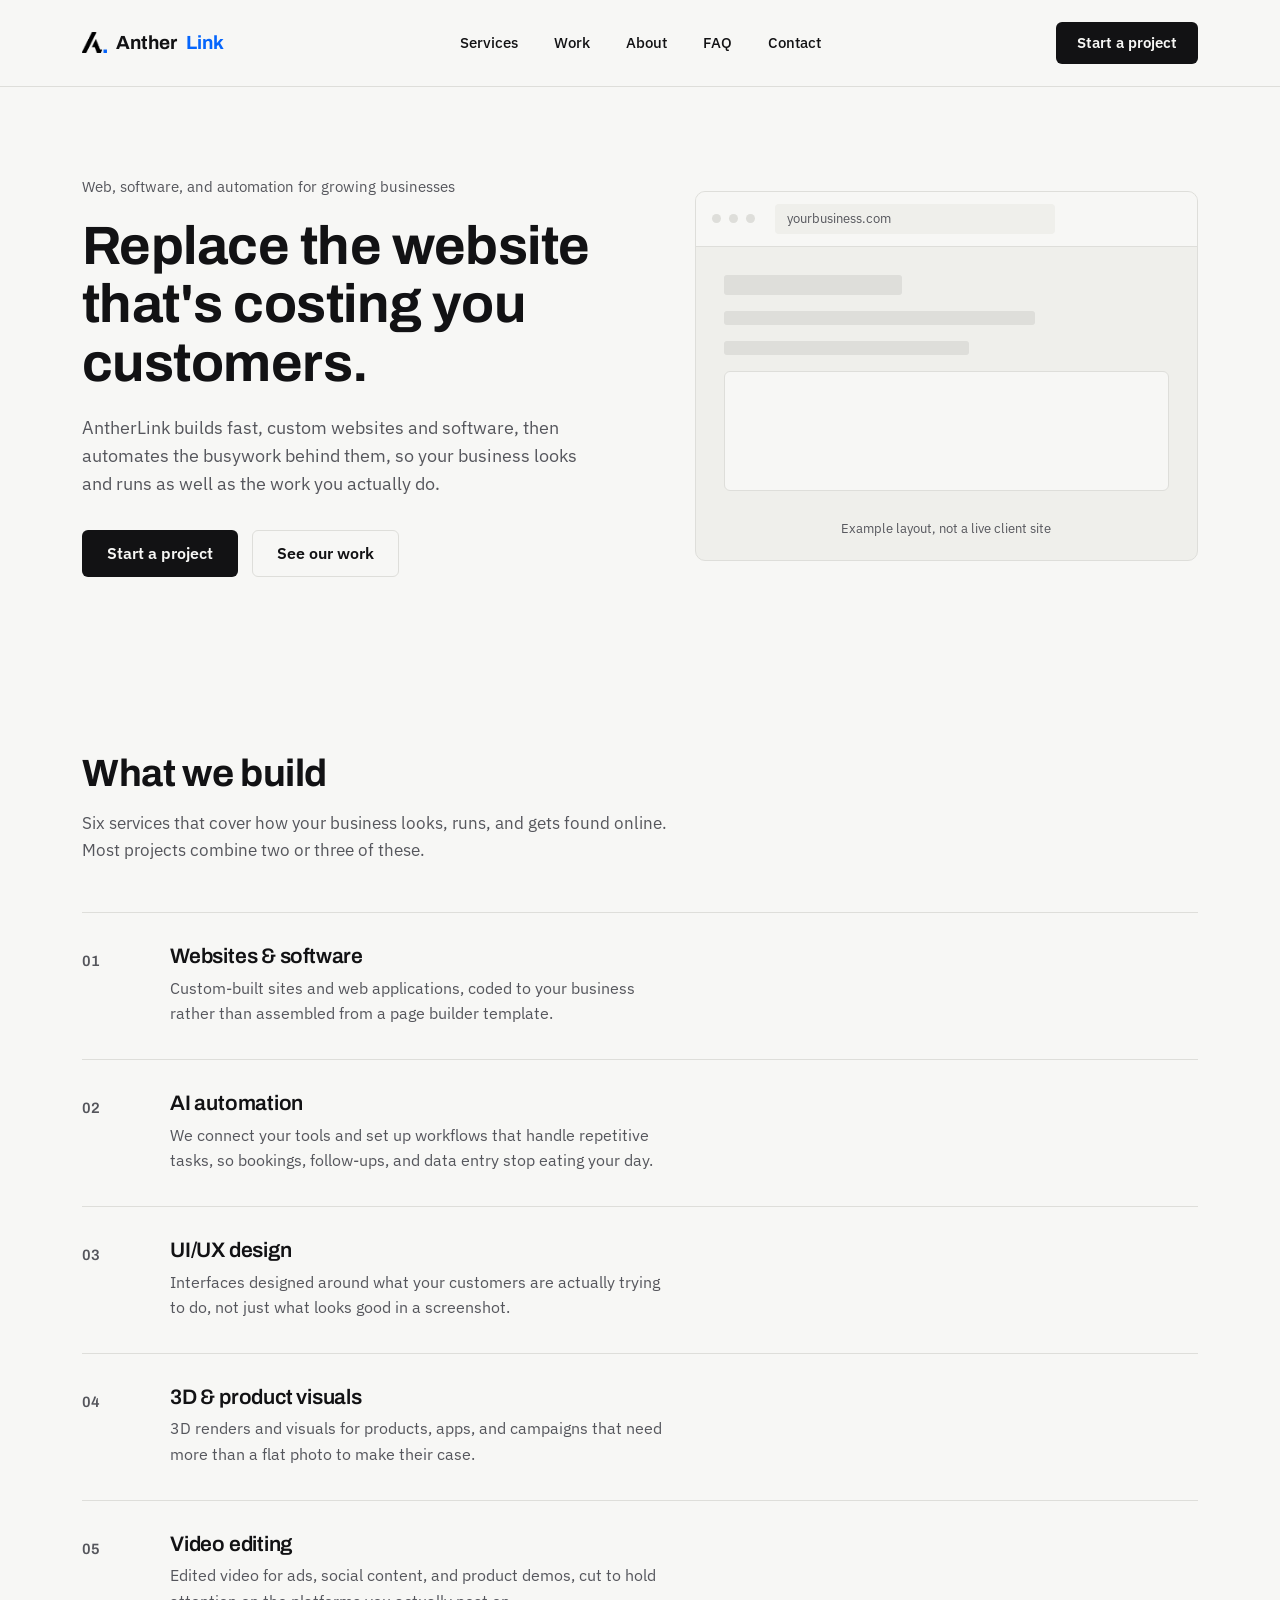
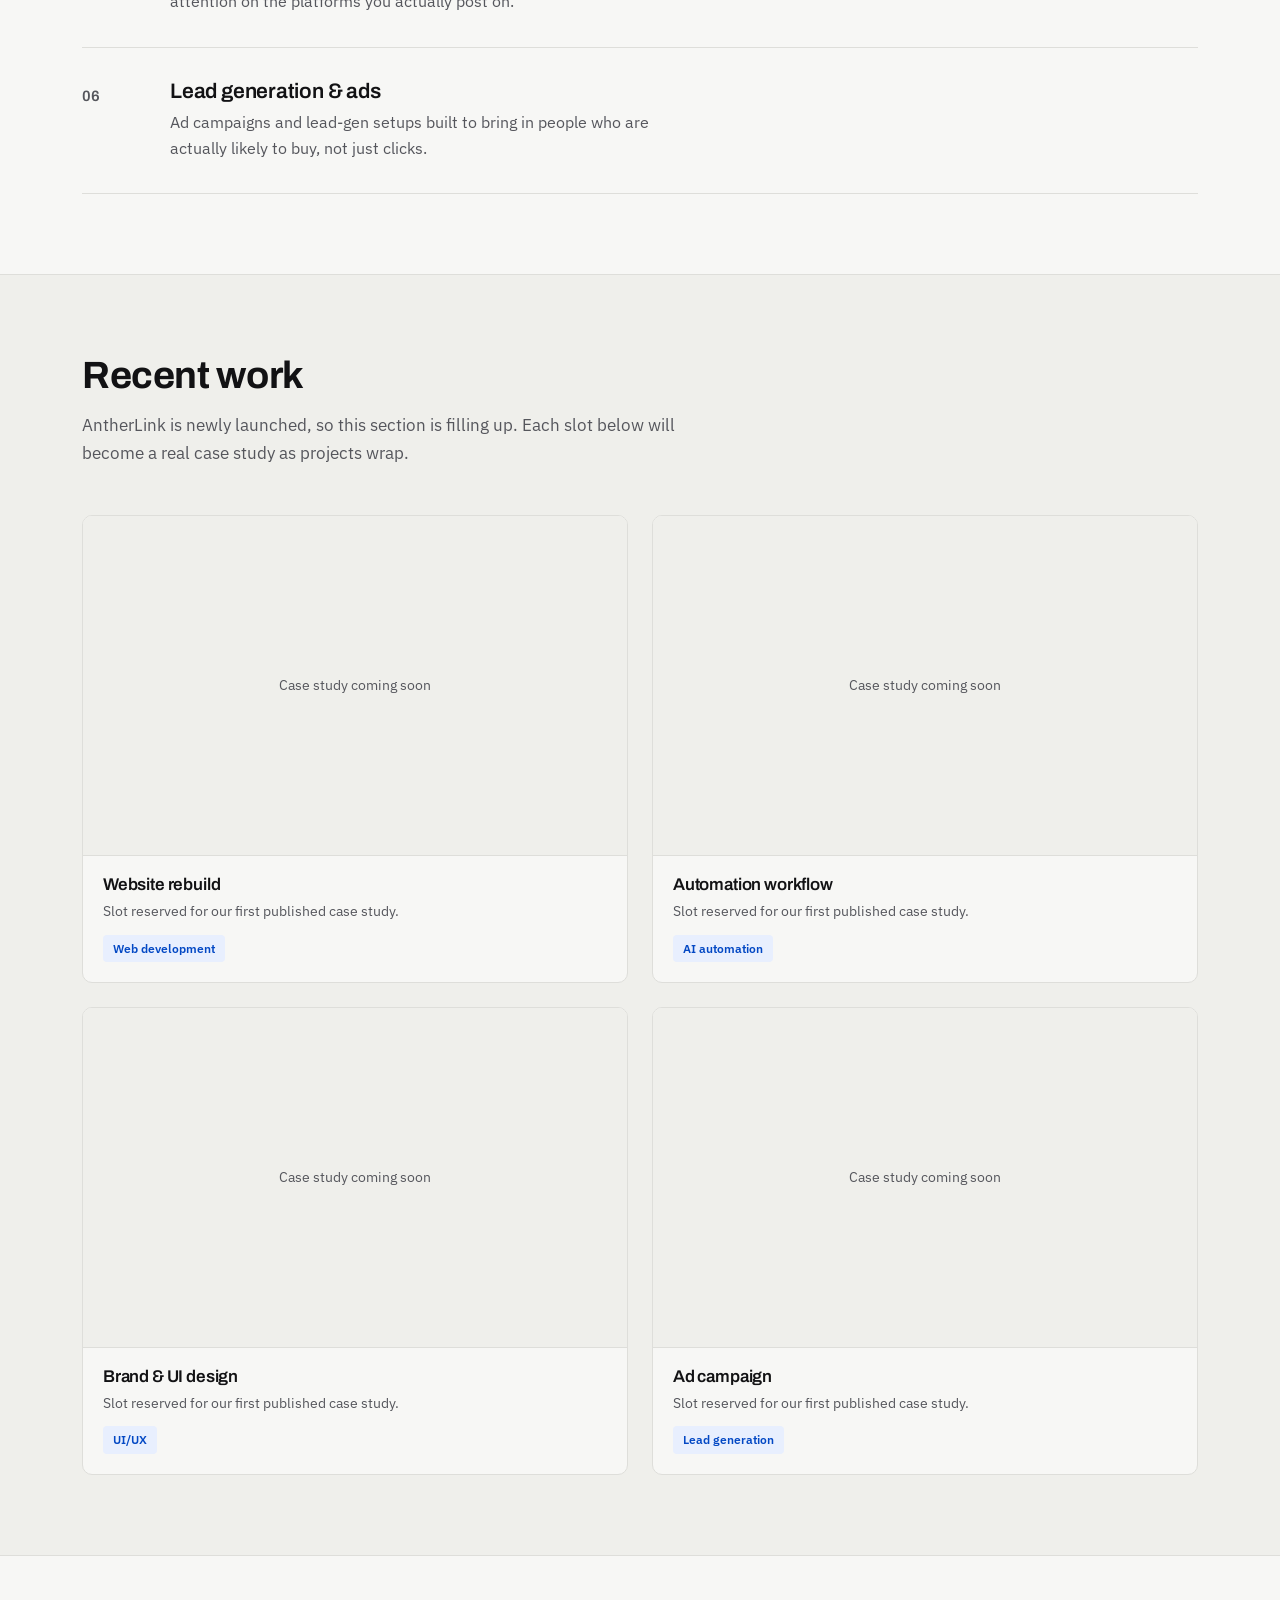
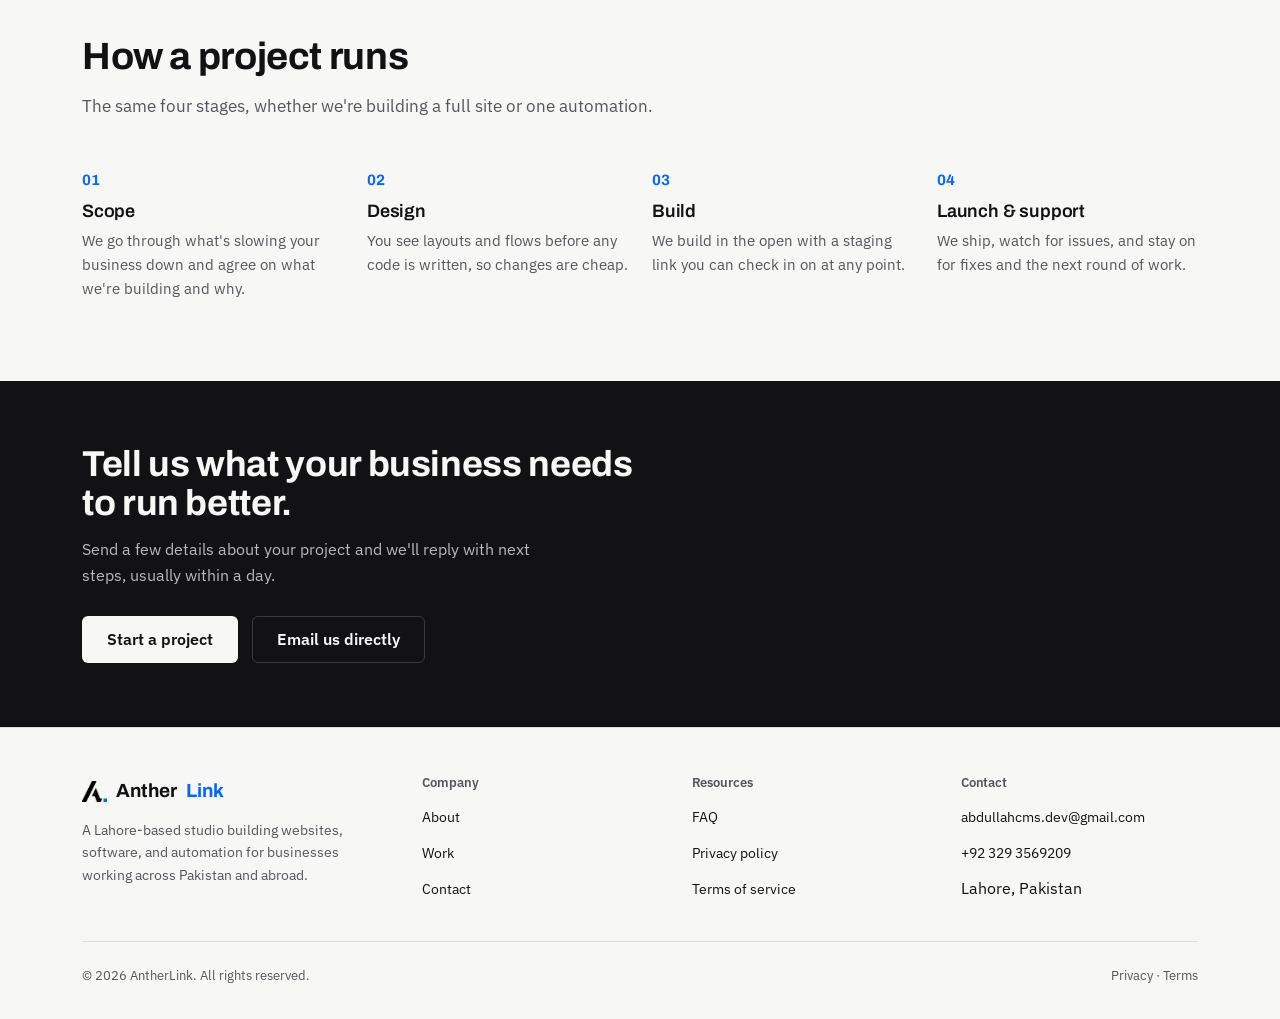
==== index.html @ 81b3ba1b "first commit" ====
<!DOCTYPE html>
<html lang="en">
<head>
<meta charset="UTF-8">
<meta name="viewport" content="width=device-width, initial-scale=1">
<title>AntherLink | Websites, software, and automation for growing businesses</title>
<meta name="description" content="AntherLink designs and builds custom websites, SaaS applications, and AI automation for business owners who are tired of clunky, templated sites. Based in Lahore, working worldwide.">
<link rel="canonical" href="https://antherlink.vercel.app/">

<!-- Open Graph / social preview -->
<meta property="og:type" content="website">
<meta property="og:site_name" content="AntherLink">
<meta property="og:title" content="AntherLink | Websites, software, and automation for growing businesses">
<meta property="og:description" content="Custom websites, SaaS applications, and AI automation for businesses that have outgrown their current site.">
<meta property="og:url" content="https://antherlink.vercel.app/">
<meta property="og:image" content="https://antherlink.vercel.app/images/og-image.png">
<meta property="og:image:width" content="1200">
<meta property="og:image:height" content="630">
<meta name="twitter:card" content="summary_large_image">
<meta name="twitter:title" content="AntherLink | Websites, software, and automation for growing businesses">
<meta name="twitter:description" content="Custom websites, SaaS applications, and AI automation for businesses that have outgrown their current site.">
<meta name="twitter:image" content="https://antherlink.vercel.app/images/og-image.png">

<link rel="icon" href="/favicon.ico" sizes="any">
<link rel="icon" type="image/png" href="/images/favicon-32.png" sizes="32x32">
<link rel="apple-touch-icon" href="/images/favicon-180.png">
<link rel="manifest" href="/site.webmanifest">

<link rel="preconnect" href="https://fonts.googleapis.com">
<link rel="preconnect" href="https://fonts.gstatic.com" crossorigin>
<link href="https://fonts.googleapis.com/css2?family=Archivo:wght@500;600;700&family=IBM+Plex+Sans:wght@400;500;600&display=swap" rel="stylesheet">
<link rel="stylesheet" href="/css/styles.css">

<!-- JSON-LD: Organization -->
<script type="application/ld+json">
{
  "@context": "https://schema.org",
  "@type": "Organization",
  "name": "AntherLink",
  "url": "https://antherlink.vercel.app/",
  "logo": "https://antherlink.vercel.app/images/mark.png",
  "email": "abdullahcms.dev@gmail.com",
  "telephone": "+923293569209",
  "address": {
    "@type": "PostalAddress",
    "addressLocality": "Lahore",
    "addressCountry": "PK"
  },
  "sameAs": []
}
</script>
</head>
<body>
<a href="#main" class="skip-link">Skip to content</a>

<header class="site-header">
  <div class="wrap header-row">
    <a href="/" class="logo" aria-label="AntherLink home">
      <img src="/images/mark.png" alt="">
      Anther<span class="link-part">Link</span>
    </a>
    <nav class="primary-nav" aria-label="Primary">
      <a href="/#services">Services</a>
      <a href="/#work">Work</a>
      <a href="/about.html">About</a>
      <a href="/faq.html">FAQ</a>
      <a href="/contact.html">Contact</a>
    </nav>
    <div class="nav-actions">
      <a href="/contact.html" class="btn btn-primary">Start a project</a>
      <button class="menu-toggle" aria-label="Open menu" aria-expanded="false">
        <svg viewBox="0 0 24 24" fill="none" stroke="currentColor" stroke-width="2" stroke-linecap="round"><line x1="3" y1="6" x2="21" y2="6"/><line x1="3" y1="12" x2="21" y2="12"/><line x1="3" y1="18" x2="21" y2="18"/></svg>
      </button>
    </div>
  </div>
</header>

<main id="main">

  <section class="hero">
    <div class="wrap hero-grid">
      <div class="hero-copy">
        <p class="eyebrow">Web, software, and automation for growing businesses</p>
        <h1>Replace the website that's costing you customers.</h1>
        <p class="hero-sub">AntherLink builds fast, custom websites and software, then automates the busywork behind them, so your business looks and runs as well as the work you actually do.</p>
        <div class="hero-actions">
          <a href="/contact.html" class="btn btn-primary btn-lg">Start a project</a>
          <a href="#work" class="btn btn-secondary btn-lg">See our work</a>
        </div>
      </div>
      <div class="proof">
        <div class="proof-bar">
          <span class="proof-dot"></span>
          <span class="proof-dot"></span>
          <span class="proof-dot"></span>
          <span class="proof-url">yourbusiness.com</span>
        </div>
        <div class="proof-body">
          <div class="ph-line" style="width:40%;height:20px;"></div>
          <div class="ph-line" style="width:70%;"></div>
          <div class="ph-line" style="width:55%;"></div>
          <div class="ph-block"></div>
        </div>
        <p class="proof-caption">Example layout, not a live client site</p>
      </div>
    </div>
  </section>

  <section id="services">
    <div class="wrap">
      <div class="section-head">
        <h2>What we build</h2>
        <p>Six services that cover how your business looks, runs, and gets found online. Most projects combine two or three of these.</p>
      </div>
      <div class="services-list">

        <div class="service-row">
          <div class="service-num">01</div>
          <div class="service-body">
            <h3>Websites &amp; software</h3>
            <p>Custom-built sites and web applications, coded to your business rather than assembled from a page builder template.</p>
          </div>
        </div>

        <div class="service-row">
          <div class="service-num">02</div>
          <div class="service-body">
            <h3>AI automation</h3>
            <p>We connect your tools and set up workflows that handle repetitive tasks, so bookings, follow-ups, and data entry stop eating your day.</p>
          </div>
        </div>

        <div class="service-row">
          <div class="service-num">03</div>
          <div class="service-body">
            <h3>UI/UX design</h3>
            <p>Interfaces designed around what your customers are actually trying to do, not just what looks good in a screenshot.</p>
          </div>
        </div>

        <div class="service-row">
          <div class="service-num">04</div>
          <div class="service-body">
            <h3>3D &amp; product visuals</h3>
            <p>3D renders and visuals for products, apps, and campaigns that need more than a flat photo to make their case.</p>
          </div>
        </div>

        <div class="service-row">
          <div class="service-num">05</div>
          <div class="service-body">
            <h3>Video editing</h3>
            <p>Edited video for ads, social content, and product demos, cut to hold attention on the platforms you actually post on.</p>
          </div>
        </div>

        <div class="service-row">
          <div class="service-num">06</div>
          <div class="service-body">
            <h3>Lead generation &amp; ads</h3>
            <p>Ad campaigns and lead-gen setups built to bring in people who are actually likely to buy, not just clicks.</p>
          </div>
        </div>

      </div>
    </div>
  </section>

  <section id="work" class="section-alt">
    <div class="wrap">
      <div class="section-head">
        <h2>Recent work</h2>
        <p>AntherLink is newly launched, so this section is filling up. Each slot below will become a real case study as projects wrap.</p>
      </div>
      <div class="portfolio-grid">

        <div class="portfolio-card">
          <div class="portfolio-thumb">Case study coming soon</div>
          <div class="portfolio-meta">
            <h3>Website rebuild</h3>
            <p>Slot reserved for our first published case study.</p>
            <span class="portfolio-tag">Web development</span>
          </div>
        </div>

        <div class="portfolio-card">
          <div class="portfolio-thumb">Case study coming soon</div>
          <div class="portfolio-meta">
            <h3>Automation workflow</h3>
            <p>Slot reserved for our first published case study.</p>
            <span class="portfolio-tag">AI automation</span>
          </div>
        </div>

        <div class="portfolio-card">
          <div class="portfolio-thumb">Case study coming soon</div>
          <div class="portfolio-meta">
            <h3>Brand &amp; UI design</h3>
            <p>Slot reserved for our first published case study.</p>
            <span class="portfolio-tag">UI/UX</span>
          </div>
        </div>

        <div class="portfolio-card">
          <div class="portfolio-thumb">Case study coming soon</div>
          <div class="portfolio-meta">
            <h3>Ad campaign</h3>
            <p>Slot reserved for our first published case study.</p>
            <span class="portfolio-tag">Lead generation</span>
          </div>
        </div>

      </div>
    </div>
  </section>

  <section id="process">
    <div class="wrap">
      <div class="section-head">
        <h2>How a project runs</h2>
        <p>The same four stages, whether we're building a full site or one automation.</p>
      </div>
      <div class="process-list">
        <div class="process-step">
          <div class="step-num">01</div>
          <h3>Scope</h3>
          <p>We go through what's slowing your business down and agree on what we're building and why.</p>
        </div>
        <div class="process-step">
          <div class="step-num">02</div>
          <h3>Design</h3>
          <p>You see layouts and flows before any code is written, so changes are cheap.</p>
        </div>
        <div class="process-step">
          <div class="step-num">03</div>
          <h3>Build</h3>
          <p>We build in the open with a staging link you can check in on at any point.</p>
        </div>
        <div class="process-step">
          <div class="step-num">04</div>
          <h3>Launch &amp; support</h3>
          <p>We ship, watch for issues, and stay on for fixes and the next round of work.</p>
        </div>
      </div>
    </div>
  </section>

  <section class="cta-band">
    <div class="wrap">
      <h2>Tell us what your business needs to run better.</h2>
      <p>Send a few details about your project and we'll reply with next steps, usually within a day.</p>
      <div class="hero-actions">
        <a href="/contact.html" class="btn btn-primary btn-lg">Start a project</a>
        <a href="mailto:abdullahcms.dev@gmail.com" class="btn btn-secondary btn-lg">Email us directly</a>
      </div>
    </div>
  </section>

</main>

<footer class="site-footer">
  <div class="wrap">
    <div class="footer-top">
      <div class="footer-brand">
        <a href="/" class="logo" aria-label="AntherLink home">
          <img src="/images/mark.png" alt="">
          Anther<span class="link-part">Link</span>
        </a>
        <p>A Lahore-based studio building websites, software, and automation for businesses working across Pakistan and abroad.</p>
      </div>
      <div class="footer-col">
        <h4>Company</h4>
        <ul>
          <li><a href="/about.html">About</a></li>
          <li><a href="/#work">Work</a></li>
          <li><a href="/contact.html">Contact</a></li>
        </ul>
      </div>
      <div class="footer-col">
        <h4>Resources</h4>
        <ul>
          <li><a href="/faq.html">FAQ</a></li>
          <li><a href="/privacy.html">Privacy policy</a></li>
          <li><a href="/terms.html">Terms of service</a></li>
        </ul>
      </div>
      <div class="footer-col">
        <h4>Contact</h4>
        <ul>
          <li><a href="mailto:abdullahcms.dev@gmail.com">abdullahcms.dev@gmail.com</a></li>
          <li><a href="tel:+923293569209">+92 329 3569209</a></li>
          <li>Lahore, Pakistan</li>
        </ul>
      </div>
    </div>
    <div class="footer-bottom">
      <span>&copy; 2026 AntherLink. All rights reserved.</span>
      <span><a href="/privacy.html">Privacy</a> · <a href="/terms.html">Terms</a></span>
    </div>
  </div>
</footer>

<script defer src="/_vercel/insights/script.js"></script>
<script src="/js/main.js"></script>
</body>
</html>
---- css/styles.css ----
/* AntherLink — shared styles */

:root{
  --bg:#F7F7F5;
  --ink:#121214;
  --ink-muted:#55565C;
  --accent:#0565FC;
  --accent-ink:#0348C4;
  --line:#DEDEDA;
  --surface:#EFEFEB;
  --radius-sm:6px;
  --radius-md:10px;
  --maxw:1180px;
}

*{box-sizing:border-box;}
html{scroll-behavior:smooth;}

@media (prefers-reduced-motion: reduce){
  html{scroll-behavior:auto;}
  *{animation-duration:0.001ms !important; animation-iteration-count:1 !important; transition-duration:0.001ms !important;}
}

body{
  margin:0;
  background:var(--bg);
  color:var(--ink);
  font-family:'IBM Plex Sans', -apple-system, BlinkMacSystemFont, "Segoe UI", Roboto, sans-serif;
  -webkit-font-smoothing:antialiased;
  font-size:16px;
  line-height:1.6;
}

h1,h2,h3,h4{
  font-family:'Archivo', -apple-system, BlinkMacSystemFont, "Segoe UI", Roboto, sans-serif;
  margin:0;
  line-height:1.08;
  letter-spacing:-0.01em;
  font-weight:700;
}

p{margin:0;}
a{color:inherit;}
img{max-width:100%;display:block;}

.skip-link{
  position:absolute;
  left:-999px;
  top:auto;
  background:var(--ink);
  color:var(--bg);
  padding:12px 18px;
  z-index:200;
  border-radius:var(--radius-sm);
}
.skip-link:focus{
  left:16px;
  top:16px;
}

:focus-visible{
  outline:2px solid var(--accent);
  outline-offset:2px;
}

.wrap{
  max-width:var(--maxw);
  margin:0 auto;
  padding:0 32px;
}

/* Header */
header.site-header{
  padding:22px 0;
  border-bottom:1px solid var(--line);
  position:relative;
  background:var(--bg);
}
.header-row{
  display:flex;
  align-items:center;
  justify-content:space-between;
  gap:24px;
}
.logo{
  display:flex;
  align-items:center;
  gap:9px;
  font-family:'Archivo';
  font-weight:700;
  font-size:19px;
  text-decoration:none;
  color:var(--ink);
}
.logo img{height:21px;width:auto;display:block;}
.logo .link-part{color:var(--accent);}

nav.primary-nav{display:flex;gap:32px;}
nav.primary-nav a{
  font-size:15px;
  text-decoration:none;
  color:var(--ink);
  font-weight:500;
  padding:4px 2px;
}
nav.primary-nav a[aria-current="page"]{
  color:var(--accent);
}

.nav-actions{display:flex;align-items:center;gap:16px;}

.menu-toggle{
  display:none;
  background:none;
  border:1px solid var(--line);
  border-radius:var(--radius-sm);
  width:42px;
  height:42px;
  align-items:center;
  justify-content:center;
  cursor:pointer;
}
.menu-toggle svg{width:20px;height:20px;}

/* Buttons */
.btn{
  display:inline-flex;
  align-items:center;
  justify-content:center;
  padding:11px 20px;
  font-size:15px;
  font-weight:600;
  border-radius:var(--radius-sm);
  text-decoration:none;
  border:1px solid transparent;
  cursor:pointer;
  font-family:'IBM Plex Sans', sans-serif;
  line-height:1.2;
}
.btn-primary{ background:var(--ink); color:var(--bg); }
.btn-primary:hover{ background:#000; }
.btn-secondary{ background:transparent; color:var(--ink); border-color:var(--line); }
.btn-secondary:hover{ border-color:var(--ink); }
.btn-lg{ padding:13px 24px; font-size:16px; }

/* Hero */
.hero{ padding:88px 0 96px; }
.hero-grid{ display:grid; grid-template-columns:1fr; gap:56px; }
.hero-copy{ max-width:640px; }
.eyebrow{ font-size:15px; color:var(--ink-muted); margin-bottom:18px; }
.hero h1{ font-size:clamp(34px, 5.4vw, 54px); }
.hero-sub{ margin-top:22px; font-size:18px; line-height:1.55; color:var(--ink-muted); max-width:520px; }
.hero-actions{ margin-top:32px; display:flex; gap:14px; flex-wrap:wrap; }

.proof{ border:1px solid var(--line); border-radius:var(--radius-md); background:var(--surface); overflow:hidden; }
.proof-bar{ display:flex; align-items:center; gap:8px; padding:12px 16px; border-bottom:1px solid var(--line); background:var(--bg); }
.proof-dot{ width:9px; height:9px; border-radius:50%; background:var(--line); }
.proof-url{ margin-left:12px; font-size:13px; color:var(--ink-muted); background:var(--surface); padding:5px 12px; border-radius:4px; flex:1; max-width:280px; }
.proof-body{ padding:28px; min-height:240px; display:flex; flex-direction:column; gap:16px; }
.proof-caption{ font-size:13px; color:var(--ink-muted); text-align:center; padding-bottom:20px; }
.ph-line{ height:14px; background:var(--line); border-radius:3px; }
.ph-block{ height:120px; background:var(--bg); border:1px solid var(--line); border-radius:6px; }

@media (min-width: 880px){
  .hero-grid{ grid-template-columns:1.05fr 0.95fr; align-items:center; }
}

/* Section generic */
section{ padding:80px 0; }
.section-head{ max-width:620px; margin-bottom:48px; }
.section-head h2{ font-size:clamp(28px, 3.6vw, 38px); }
.section-head p{ margin-top:16px; font-size:17px; color:var(--ink-muted); line-height:1.6; }
.section-alt{ background:var(--surface); border-top:1px solid var(--line); border-bottom:1px solid var(--line); }

/* Services list (structured rows, not cards) */
.services-list{ border-top:1px solid var(--line); }
.service-row{
  display:grid;
  grid-template-columns:56px 1fr;
  gap:24px;
  padding:32px 0;
  border-bottom:1px solid var(--line);
}
.service-num{
  font-family:'Archivo';
  font-weight:600;
  color:var(--ink-muted);
  font-size:15px;
  padding-top:4px;
}
.service-body h3{ font-size:21px; font-weight:600; }
.service-body p{ margin-top:8px; color:var(--ink-muted); font-size:16px; max-width:640px; line-height:1.6; }

@media (min-width: 720px){
  .service-row{ grid-template-columns:64px 1fr 1fr; align-items:start; }
}

/* Portfolio placeholder grid */
.portfolio-grid{
  display:grid;
  grid-template-columns:1fr;
  gap:24px;
}
@media (min-width:720px){
  .portfolio-grid{ grid-template-columns:1fr 1fr; }
}
.portfolio-card{
  border:1px solid var(--line);
  border-radius:var(--radius-md);
  overflow:hidden;
  background:var(--bg);
}
.portfolio-thumb{
  aspect-ratio:16/10;
  background:var(--surface);
  display:flex;
  align-items:center;
  justify-content:center;
  border-bottom:1px solid var(--line);
  color:var(--ink-muted);
  font-size:14px;
  text-align:center;
  padding:20px;
}
.portfolio-meta{ padding:20px; }
.portfolio-meta h3{ font-size:17px; font-weight:600; }
.portfolio-meta p{ margin-top:6px; color:var(--ink-muted); font-size:14px; }
.portfolio-tag{
  display:inline-block;
  margin-top:12px;
  font-size:12px;
  font-weight:600;
  color:var(--accent-ink);
  background:#E8EFFE;
  padding:4px 10px;
  border-radius:4px;
}

/* Process / why (numbered, real sequence) */
.process-list{ display:grid; grid-template-columns:1fr; gap:0; }
@media (min-width:720px){ .process-list{ grid-template-columns:repeat(4,1fr); gap:24px; } }
.process-step{ padding:24px 0; border-top:1px solid var(--line); }
@media (min-width:720px){ .process-step{ border-top:none; padding:0; } }
.process-step .step-num{ font-family:'Archivo'; font-weight:700; color:var(--accent); font-size:15px; }
.process-step h3{ margin-top:10px; font-size:18px; font-weight:600; }
.process-step p{ margin-top:8px; color:var(--ink-muted); font-size:15px; line-height:1.6; }

/* CTA band */
.cta-band{
  background:var(--ink);
  color:var(--bg);
  padding:64px 0;
}
.cta-band h2{ color:var(--bg); font-size:clamp(26px,3.4vw,36px); max-width:560px; }
.cta-band p{ color:#B9B9BE; margin-top:14px; font-size:16px; max-width:480px; }
.cta-band .hero-actions{ margin-top:28px; }
.cta-band .btn-primary{ background:var(--bg); color:var(--ink); }
.cta-band .btn-primary:hover{ background:#fff; }
.cta-band .btn-secondary{ border-color:#3A3A3E; color:var(--bg); }
.cta-band .btn-secondary:hover{ border-color:var(--bg); }

/* Footer */
footer.site-footer{
  border-top:1px solid var(--line);
  padding:48px 0 32px;
}
.footer-top{
  display:grid;
  grid-template-columns:1fr;
  gap:32px;
}
@media (min-width:720px){
  .footer-top{ grid-template-columns:1.3fr 1fr 1fr 1fr; }
}
.footer-brand .logo{ margin-bottom:12px; }
.footer-brand p{ color:var(--ink-muted); font-size:14px; max-width:280px; line-height:1.6; }
.footer-col h4{ font-size:13px; text-transform:none; color:var(--ink-muted); font-weight:600; margin-bottom:14px; font-family:'IBM Plex Sans'; }
.footer-col ul{ list-style:none; margin:0; padding:0; display:flex; flex-direction:column; gap:10px; }
.footer-col a{ text-decoration:none; font-size:14px; color:var(--ink); }
.footer-col a:hover{ color:var(--accent); }
.footer-bottom{
  margin-top:40px;
  padding-top:24px;
  border-top:1px solid var(--line);
  display:flex;
  flex-wrap:wrap;
  gap:12px;
  justify-content:space-between;
  align-items:center;
  color:var(--ink-muted);
  font-size:13px;
}
.footer-bottom a{ text-decoration:none; color:var(--ink-muted); }
.footer-bottom a:hover{ color:var(--ink); }

/* Page header (for interior pages) */
.page-header{ padding:64px 0 40px; border-bottom:1px solid var(--line); }
.page-header .eyebrow{ margin-bottom:14px; }
.page-header h1{ font-size:clamp(32px, 4.6vw, 46px); }
.page-header p{ margin-top:18px; font-size:17px; color:var(--ink-muted); max-width:600px; }

/* Content pages (legal, FAQ) */
.prose{ max-width:720px; }
.prose h2{ font-size:22px; margin-top:40px; margin-bottom:14px; }
.prose h2:first-child{ margin-top:0; }
.prose p{ color:var(--ink-muted); font-size:16px; line-height:1.7; margin-bottom:14px; }
.prose ul{ color:var(--ink-muted); font-size:16px; line-height:1.7; padding-left:20px; margin-bottom:14px; }
.prose li{ margin-bottom:6px; }
.prose strong{ color:var(--ink); }
.updated-note{ color:var(--ink-muted); font-size:14px; margin-bottom:32px; }
.draft-note{
  background:var(--surface);
  border:1px solid var(--line);
  border-radius:var(--radius-sm);
  padding:16px 18px;
  font-size:14px;
  color:var(--ink-muted);
  margin-bottom:32px;
}
.draft-note strong{ color:var(--ink); }
.draft-inline{
  color:var(--ink-muted);
  font-style:italic;
}

/* FAQ accordion */
.faq-list{ border-top:1px solid var(--line); max-width:760px; }
.faq-item{ border-bottom:1px solid var(--line); }
.faq-q{
  width:100%;
  text-align:left;
  background:none;
  border:none;
  padding:22px 0;
  display:flex;
  align-items:center;
  justify-content:space-between;
  gap:16px;
  font-family:'Archivo';
  font-size:17px;
  font-weight:600;
  color:var(--ink);
  cursor:pointer;
}
.faq-q .icon{
  flex-shrink:0;
  width:20px;height:20px;
  position:relative;
}
.faq-q .icon::before, .faq-q .icon::after{
  content:'';
  position:absolute;
  background:var(--ink);
  transition:transform 0.18s ease;
}
.faq-q .icon::before{ width:14px;height:2px;top:9px;left:3px; }
.faq-q .icon::after{ width:2px;height:14px;top:3px;left:9px; }
.faq-item[data-open="true"] .icon::after{ transform:scaleY(0); }
.faq-a{
  max-height:0;
  overflow:hidden;
  transition:max-height 0.22s ease;
}
.faq-item[data-open="true"] .faq-a{ max-height:400px; }
.faq-a-inner{ padding:0 0 22px; color:var(--ink-muted); font-size:15px; line-height:1.7; max-width:640px; }

/* Forms */
.form-grid{ display:grid; grid-template-columns:1fr; gap:20px; max-width:560px; }
@media (min-width:600px){ .form-row-2{ grid-template-columns:1fr 1fr; display:grid; gap:20px; } }
.field label{ display:block; font-size:14px; font-weight:600; margin-bottom:8px; }
.field .req{ color:var(--accent-ink); }
.field input, .field select, .field textarea{
  width:100%;
  padding:12px 14px;
  border:1px solid var(--line);
  border-radius:var(--radius-sm);
  background:var(--bg);
  font-family:'IBM Plex Sans', sans-serif;
  font-size:15px;
  color:var(--ink);
}
.field textarea{ resize:vertical; min-height:120px; }
.field input:focus, .field select:focus, .field textarea:focus{
  outline:2px solid var(--accent);
  outline-offset:1px;
  border-color:var(--accent);
}
.field-error{
  display:none;
  color:#C4302B;
  font-size:13px;
  margin-top:6px;
}
.field.has-error input, .field.has-error select, .field.has-error textarea{
  border-color:#C4302B;
}
.field.has-error .field-error{ display:block; }
.form-status{
  margin-top:8px;
  font-size:14px;
  padding:14px 16px;
  border-radius:var(--radius-sm);
  display:none;
}
.form-status.visible{ display:block; }
.form-status.success{ background:#E9F6EC; color:#1E6B33; }
.form-status.error{ background:#FBEAE9; color:#A32620; }

/* Contact info block */
.contact-grid{ display:grid; grid-template-columns:1fr; gap:56px; }
@media (min-width:900px){ .contact-grid{ grid-template-columns:1fr 1fr; } }
.contact-info h3{ font-size:16px; font-weight:600; margin-bottom:6px; }
.contact-info .info-block{ margin-bottom:28px; }
.contact-info a{ color:var(--accent-ink); text-decoration:none; font-size:15px; }
.contact-info p{ color:var(--ink-muted); font-size:15px; }

/* 404 */
.error-page{ padding:120px 0; text-align:left; }
.error-page .code{ font-family:'Archivo'; font-size:15px; color:var(--accent-ink); font-weight:600; margin-bottom:16px; }
.error-page h1{ font-size:clamp(30px,4vw,42px); margin-bottom:16px; }
.error-page p{ color:var(--ink-muted); font-size:17px; max-width:520px; margin-bottom:28px; }

/* Cookie banner (only used if analytics that sets cookies is enabled) */
.cookie-banner{
  position:fixed;
  left:16px;right:16px;bottom:16px;
  max-width:520px;
  margin:0 auto;
  background:var(--ink);
  color:var(--bg);
  border-radius:var(--radius-md);
  padding:20px;
  box-shadow:0 8px 30px rgba(0,0,0,0.18);
  z-index:150;
  display:none;
}
.cookie-banner.visible{ display:block; }
.cookie-banner p{ font-size:14px; color:#D6D6DA; line-height:1.6; }
.cookie-banner .cookie-actions{ margin-top:14px; display:flex; gap:10px; flex-wrap:wrap; }
.cookie-banner .btn-primary{ background:var(--accent); }
.cookie-banner .btn-primary:hover{ background:var(--accent-ink); }
.cookie-banner .btn-secondary{ border-color:#3A3A3E; color:var(--bg); }

/* Mobile nav */
@media (max-width: 860px){
  nav.primary-nav{
    display:none;
    position:absolute;
    top:100%;
    left:0;right:0;
    background:var(--bg);
    border-bottom:1px solid var(--line);
    flex-direction:column;
    gap:0;
    padding:8px 32px 20px;
  }
  nav.primary-nav a{ padding:12px 0; border-bottom:1px solid var(--line); }
  nav.primary-nav a:last-child{ border-bottom:none; }
  nav.primary-nav.open{ display:flex; }
  .menu-toggle{ display:flex; }
  .nav-actions .btn-primary{ padding:9px 14px; font-size:13px; white-space:nowrap; }
  .nav-actions{ gap:10px; }
}

@media (max-width: 640px){
  .wrap{ padding:0 20px; }
  .hero{ padding:56px 0 64px; }
  section{ padding:56px 0; }
  .cta-band{ padding:48px 0; }
}
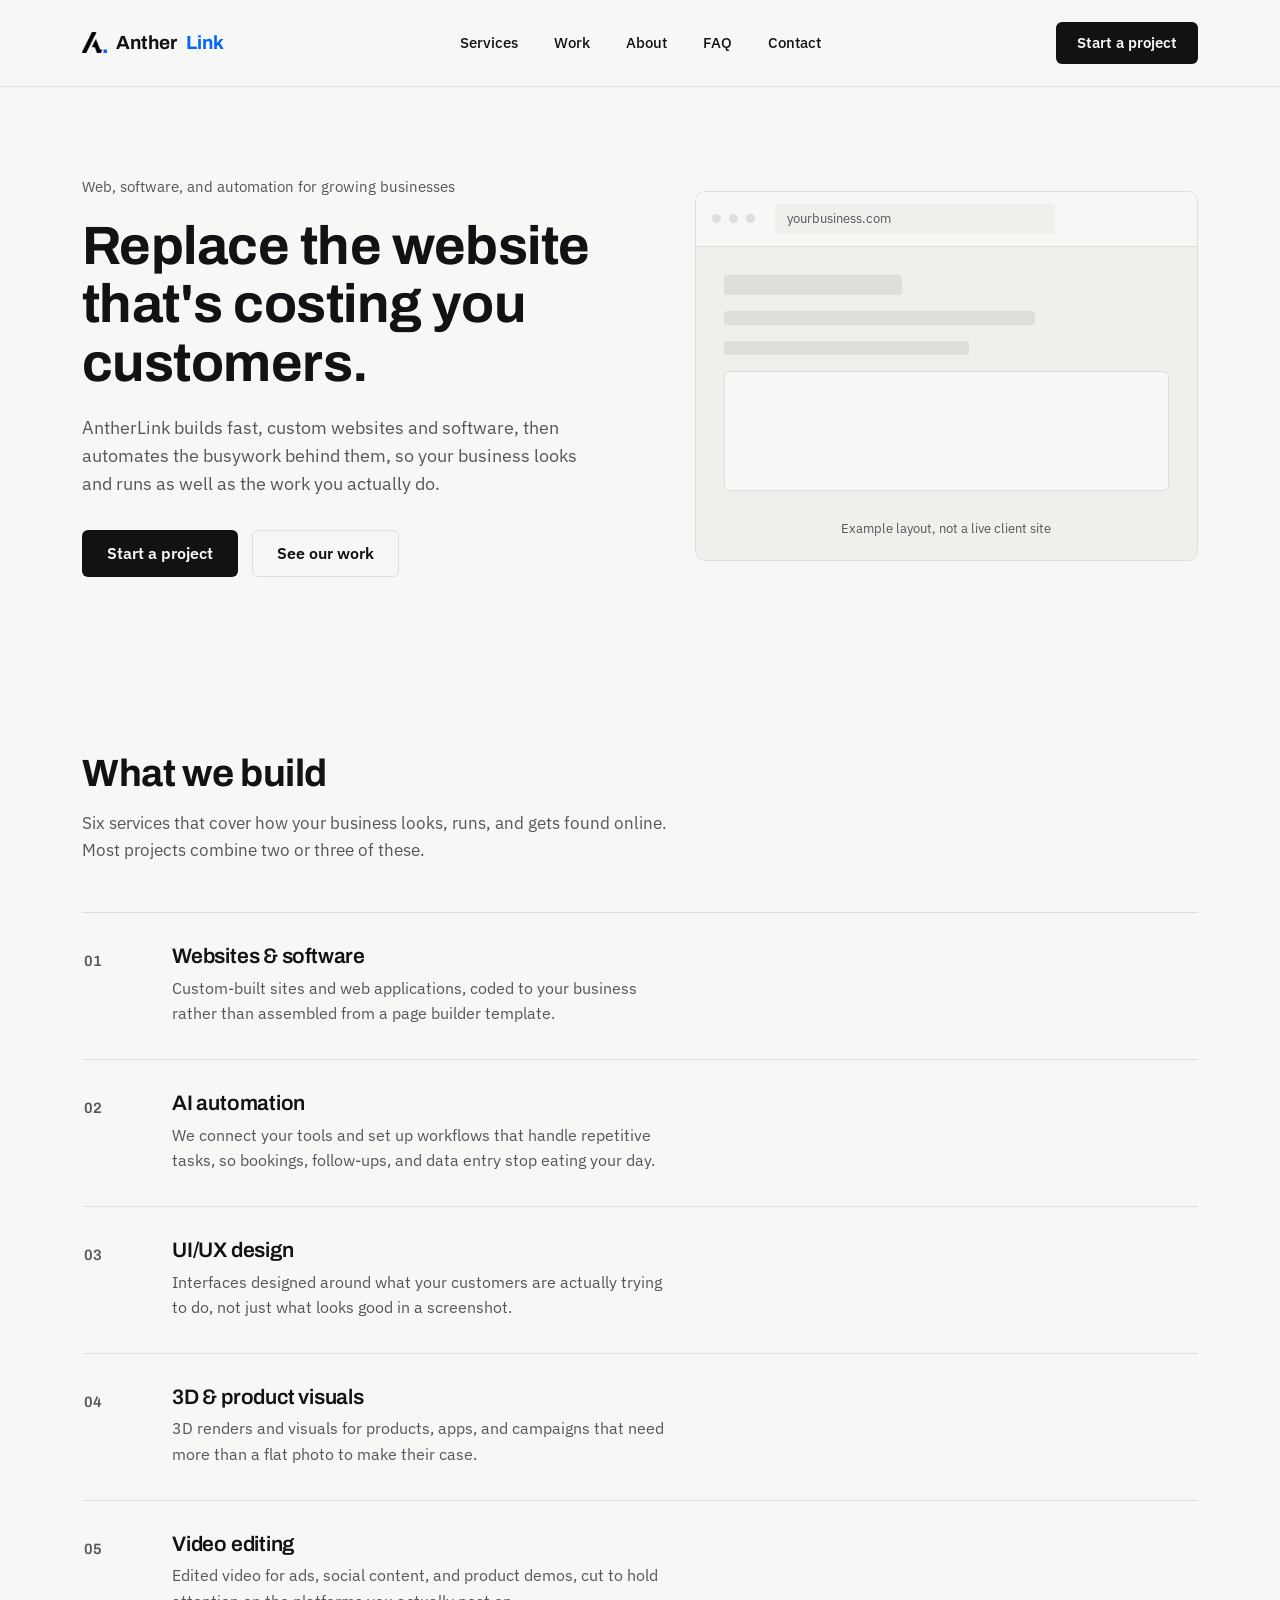
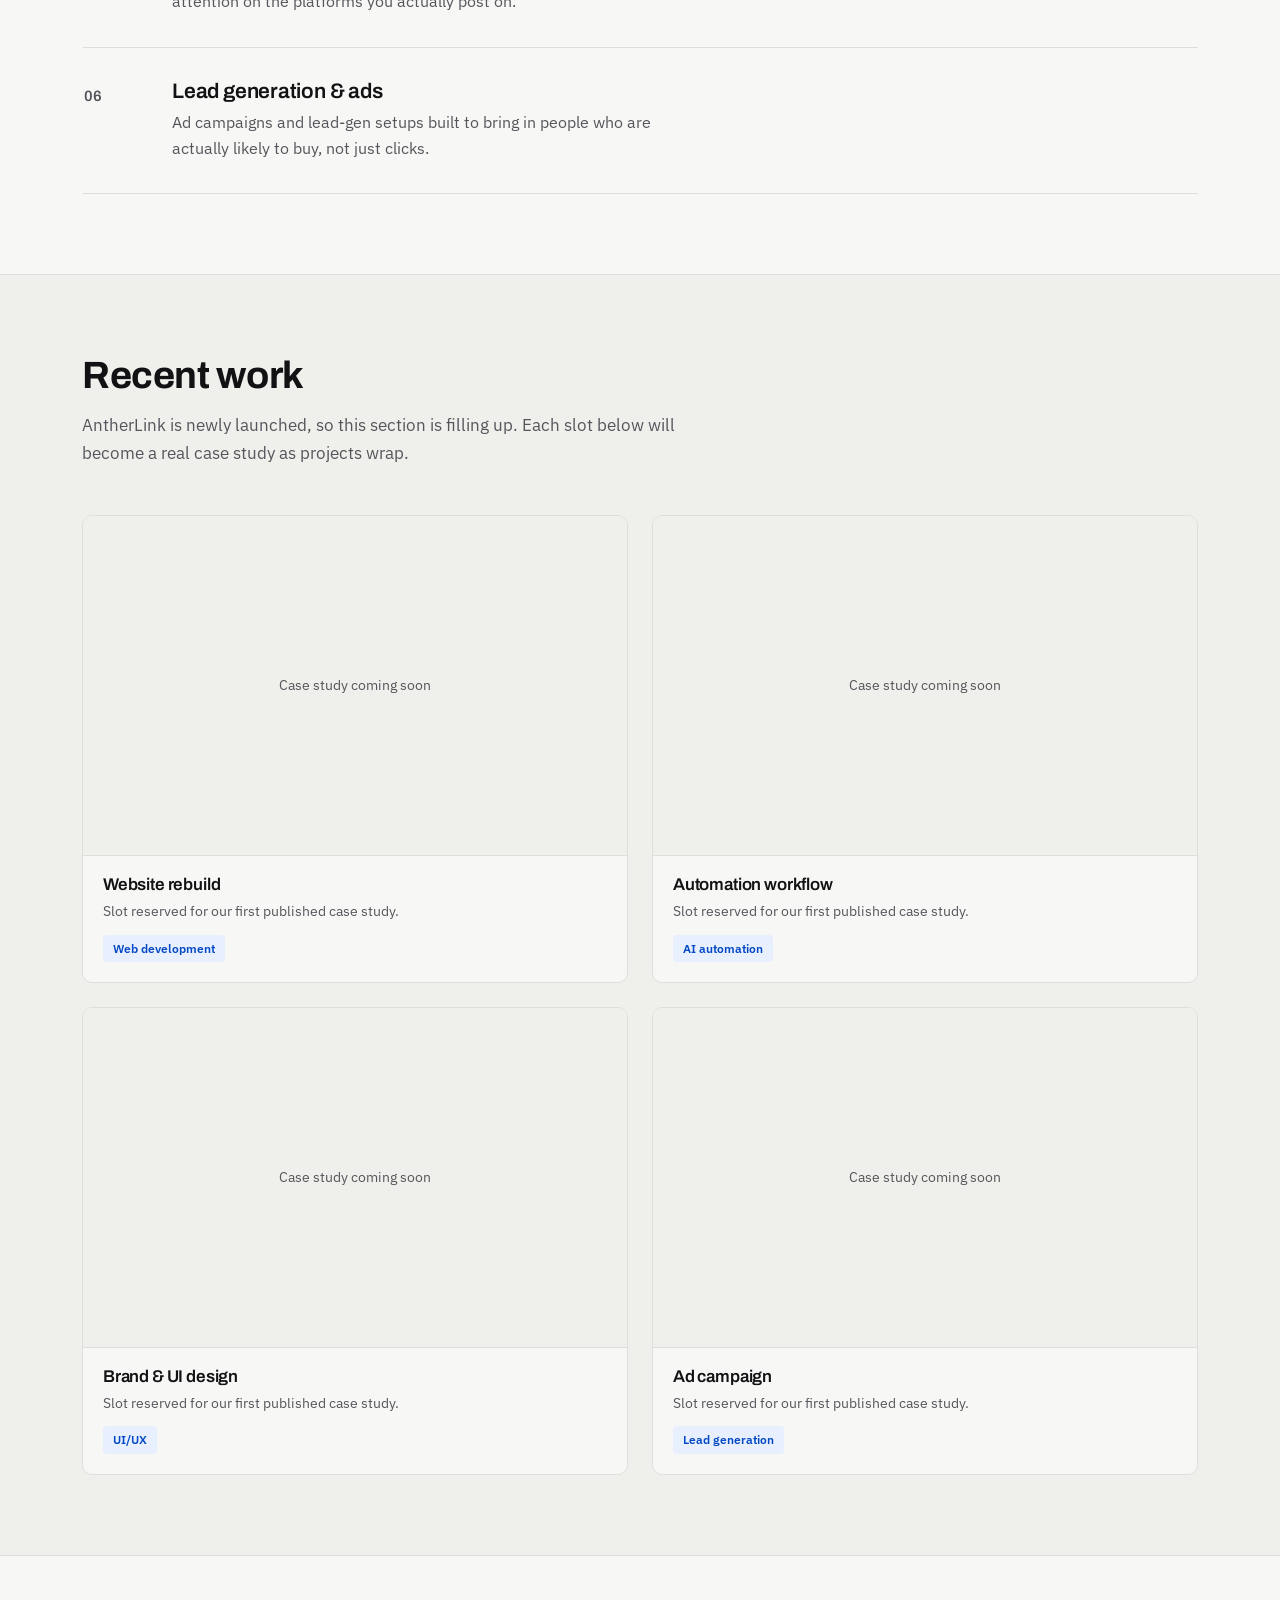
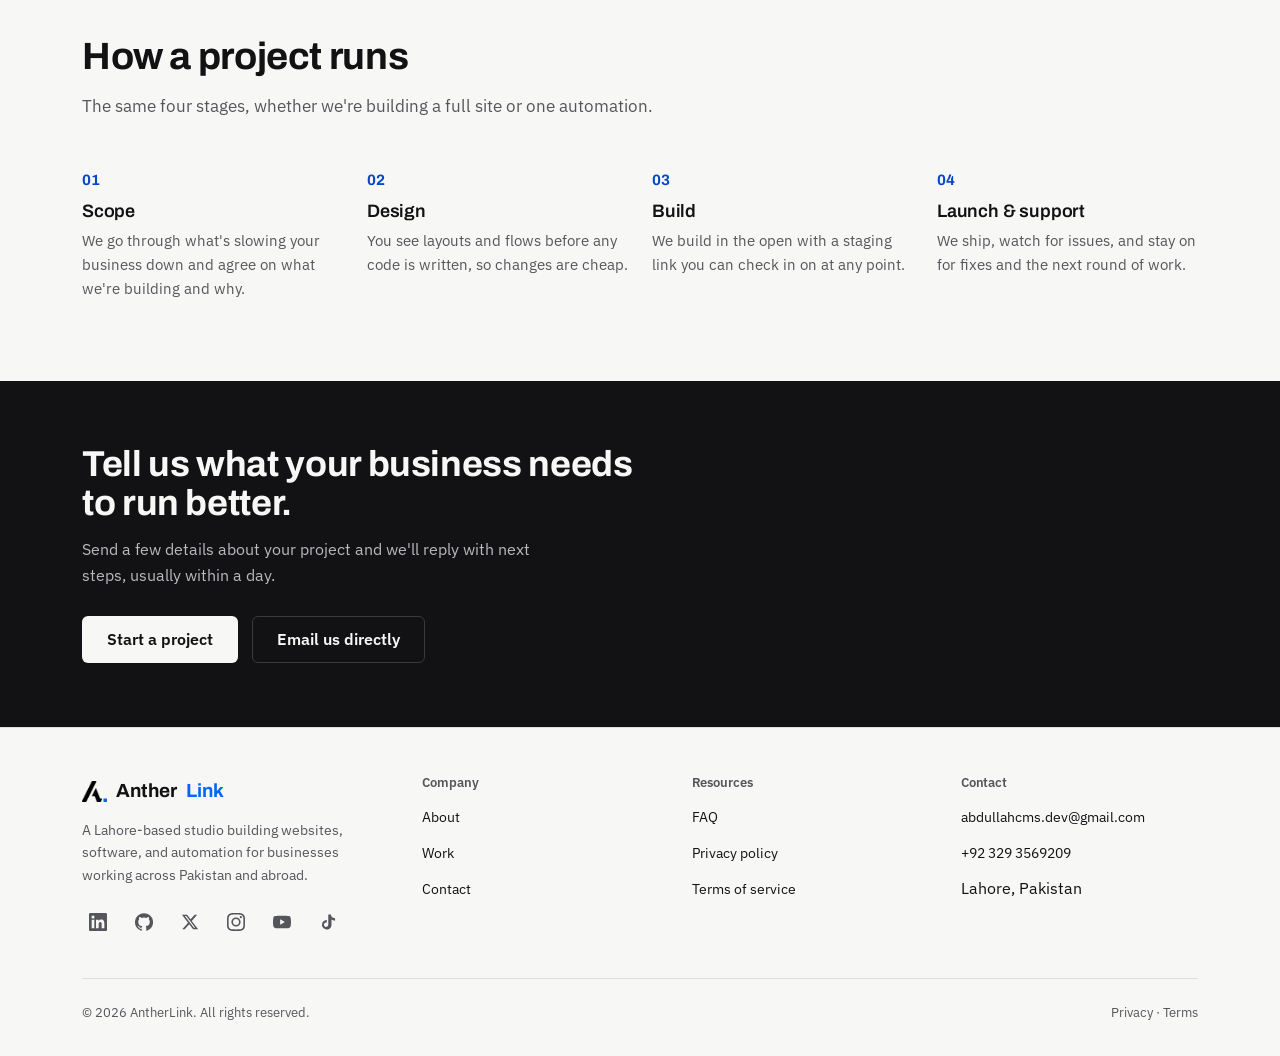
==== commit 9b51959c: "Add GSC" ====
--- a/index.html
+++ b/index.html
@@ -46,7 +46,14 @@
     "addressLocality": "Lahore",
     "addressCountry": "PK"
   },
-  "sameAs": []
+  "sameAs": [
+    "https://www.linkedin.com/company/antherlink",
+    "https://github.com/AntherLink",
+    "https://x.com/antherlink",
+    "https://instagram.com/antherlink",
+    "https://youtube.com/@antherlink",
+    "https://tiktok.com/@antherlink"
+  ]
 }
 </script>
 </head>
@@ -56,7 +63,7 @@
 <header class="site-header">
   <div class="wrap header-row">
     <a href="/" class="logo" aria-label="AntherLink home">
-      <img src="/images/mark.png" alt="">
+      <img src="/images/mark.png" alt="" width="452" height="373">
       Anther<span class="link-part">Link</span>
     </a>
     <nav class="primary-nav" aria-label="Primary">
@@ -263,10 +270,30 @@
     <div class="footer-top">
       <div class="footer-brand">
         <a href="/" class="logo" aria-label="AntherLink home">
-          <img src="/images/mark.png" alt="">
+          <img src="/images/mark.png" alt="" width="452" height="373">
           Anther<span class="link-part">Link</span>
         </a>
         <p>A Lahore-based studio building websites, software, and automation for businesses working across Pakistan and abroad.</p>
+        <div class="social-links" aria-label="AntherLink on social media">
+          <a href="https://www.linkedin.com/company/antherlink" aria-label="LinkedIn" rel="noopener" target="_blank">
+            <svg viewBox="0 0 24 24" fill="currentColor" aria-hidden="true"><path d="M20.45 20.45h-3.55v-5.57c0-1.33-.03-3.04-1.85-3.04-1.85 0-2.14 1.45-2.14 2.94v5.67H9.35V9h3.41v1.56h.05c.47-.9 1.63-1.85 3.36-1.85 3.6 0 4.27 2.37 4.27 5.45v6.29zM5.34 7.43a2.06 2.06 0 1 1 0-4.12 2.06 2.06 0 0 1 0 4.12zM7.12 20.45H3.56V9h3.56v11.45zM22.22 0H1.77C.79 0 0 .77 0 1.72v20.56C0 23.23.79 24 1.77 24h20.45c.98 0 1.78-.77 1.78-1.72V1.72C24 .77 23.2 0 22.22 0z"/></svg>
+          </a>
+          <a href="https://github.com/AntherLink" aria-label="GitHub" rel="noopener" target="_blank">
+            <svg viewBox="0 0 24 24" fill="currentColor" aria-hidden="true"><path d="M12 .3a12 12 0 0 0-3.79 23.39c.6.11.82-.26.82-.58v-2.02c-3.34.73-4.04-1.61-4.04-1.61-.55-1.39-1.34-1.76-1.34-1.76-1.09-.75.08-.73.08-.73 1.2.08 1.84 1.24 1.84 1.24 1.07 1.83 2.81 1.3 3.5 1 .1-.78.42-1.3.76-1.6-2.67-.3-5.47-1.33-5.47-5.93 0-1.31.47-2.38 1.24-3.22-.13-.3-.54-1.52.11-3.18 0 0 1.01-.32 3.3 1.23a11.5 11.5 0 0 1 6 0c2.29-1.55 3.3-1.23 3.3-1.23.65 1.66.24 2.88.12 3.18.77.84 1.23 1.91 1.23 3.22 0 4.61-2.8 5.62-5.48 5.92.43.37.81 1.1.81 2.22v3.29c0 .32.22.7.83.58A12 12 0 0 0 12 .3z"/></svg>
+          </a>
+          <a href="https://x.com/antherlink" aria-label="X" rel="noopener" target="_blank">
+            <svg viewBox="0 0 24 24" fill="currentColor" aria-hidden="true"><path d="M18.244 2.25h3.308l-7.227 8.26 8.502 11.24H16.17l-5.214-6.817L4.99 21.75H1.68l7.73-8.835L1.254 2.25H8.08l4.713 6.231zm-1.161 17.52h1.833L7.084 4.126H5.117z"/></svg>
+          </a>
+          <a href="https://instagram.com/antherlink" aria-label="Instagram" rel="noopener" target="_blank">
+            <svg viewBox="0 0 24 24" fill="currentColor" aria-hidden="true"><path d="M12 2.16c3.2 0 3.58.01 4.85.07 1.17.05 1.8.25 2.23.41.56.22.96.48 1.38.9.42.42.68.82.9 1.38.16.42.36 1.06.41 2.23.06 1.27.07 1.65.07 4.85s-.01 3.58-.07 4.85c-.05 1.17-.25 1.8-.41 2.23-.22.56-.48.96-.9 1.38-.42.42-.82.68-1.38.9-.42.16-1.06.36-2.23.41-1.27.06-1.65.07-4.85.07s-3.58-.01-4.85-.07c-1.17-.05-1.8-.25-2.23-.41a3.7 3.7 0 0 1-1.38-.9 3.7 3.7 0 0 1-.9-1.38c-.16-.42-.36-1.06-.41-2.23-.06-1.27-.07-1.65-.07-4.85s.01-3.58.07-4.85c.05-1.17.25-1.8.41-2.23.22-.56.48-.96.9-1.38.42-.42.82-.68 1.38-.9.42-.16 1.06-.36 2.23-.41 1.27-.06 1.65-.07 4.85-.07M12 0C8.74 0 8.33.01 7.05.07 5.78.13 4.9.33 4.14.63c-.79.3-1.46.72-2.12 1.38A5.9 5.9 0 0 0 .63 4.14C.33 4.9.13 5.78.07 7.05.01 8.33 0 8.74 0 12s.01 3.67.07 4.95c.06 1.27.26 2.15.56 2.91.3.79.72 1.46 1.38 2.12a5.9 5.9 0 0 0 2.12 1.38c.76.3 1.64.5 2.91.56C8.33 23.99 8.74 24 12 24s3.67-.01 4.95-.07c1.27-.06 2.15-.26 2.91-.56a5.9 5.9 0 0 0 2.12-1.38 5.9 5.9 0 0 0 1.38-2.12c.3-.76.5-1.64.56-2.91.06-1.28.07-1.69.07-4.95s-.01-3.67-.07-4.95c-.06-1.27-.26-2.15-.56-2.91a5.9 5.9 0 0 0-1.38-2.12A5.9 5.9 0 0 0 19.86.63c-.76-.3-1.64-.5-2.91-.56C15.67.01 15.26 0 12 0zm0 5.84a6.16 6.16 0 1 0 0 12.32 6.16 6.16 0 0 0 0-12.32zM12 16a4 4 0 1 1 0-8 4 4 0 0 1 0 8zm7.85-10.4a1.44 1.44 0 1 1-2.88 0 1.44 1.44 0 0 1 2.88 0z"/></svg>
+          </a>
+          <a href="https://youtube.com/@antherlink" aria-label="YouTube" rel="noopener" target="_blank">
+            <svg viewBox="0 0 24 24" fill="currentColor" aria-hidden="true"><path d="M23.5 6.2a3.02 3.02 0 0 0-2.12-2.13C19.5 3.55 12 3.55 12 3.55s-7.5 0-9.38.52A3.02 3.02 0 0 0 .5 6.2C0 8.07 0 12 0 12s0 3.93.5 5.8a3.02 3.02 0 0 0 2.12 2.13c1.88.52 9.38.52 9.38.52s7.5 0 9.38-.52a3.02 3.02 0 0 0 2.12-2.13C24 15.93 24 12 24 12s0-3.93-.5-5.8zM9.55 15.57V8.43L15.82 12l-6.27 3.57z"/></svg>
+          </a>
+          <a href="https://tiktok.com/@antherlink" aria-label="TikTok" rel="noopener" target="_blank">
+            <svg viewBox="0 0 24 24" fill="currentColor" aria-hidden="true"><path d="M19.59 6.69a4.83 4.83 0 0 1-3.77-4.25V2h-3.45v13.67a2.89 2.89 0 0 1-5.2 1.74 2.89 2.89 0 0 1 2.31-4.64 2.93 2.93 0 0 1 .88.13V9.4a6.84 6.84 0 0 0-1-.05A6.33 6.33 0 0 0 5.8 20.1a6.34 6.34 0 0 0 10.86-4.43v-7a8.16 8.16 0 0 0 4.77 1.52v-3.4a4.85 4.85 0 0 1-1.84-.1z"/></svg>
+          </a>
+        </div>
       </div>
       <div class="footer-col">
         <h4>Company</h4>
--- a/css/styles.css
+++ b/css/styles.css
@@ -75,6 +75,7 @@
   border-bottom:1px solid var(--line);
   position:relative;
   background:var(--bg);
+  z-index:50;
 }
 .header-row{
   display:flex;
@@ -102,10 +103,24 @@
   color:var(--ink);
   font-weight:500;
   padding:4px 2px;
-}
+  position:relative;
+  transition:color 0.16s ease;
+}
+nav.primary-nav a::after{
+  content:'';
+  position:absolute;
+  left:2px; right:2px; bottom:-3px;
+  height:1.5px;
+  background:var(--accent);
+  transform:scaleX(0);
+  transform-origin:left;
+  transition:transform 0.18s ease;
+}
+nav.primary-nav a:hover::after{ transform:scaleX(1); }
 nav.primary-nav a[aria-current="page"]{
-  color:var(--accent);
-}
+  color:var(--accent-ink);
+}
+nav.primary-nav a[aria-current="page"]::after{ transform:scaleX(1); }
 
 .nav-actions{display:flex;align-items:center;gap:16px;}
 
@@ -136,11 +151,14 @@
   cursor:pointer;
   font-family:'IBM Plex Sans', sans-serif;
   line-height:1.2;
+  transition:background-color 0.16s ease, border-color 0.16s ease, transform 0.16s ease;
 }
 .btn-primary{ background:var(--ink); color:var(--bg); }
-.btn-primary:hover{ background:#000; }
+.btn-primary:hover{ background:#000; transform:translateY(-1px); }
+.btn-primary:active{ transform:translateY(0); }
 .btn-secondary{ background:transparent; color:var(--ink); border-color:var(--line); }
-.btn-secondary:hover{ border-color:var(--ink); }
+.btn-secondary:hover{ border-color:var(--ink); transform:translateY(-1px); }
+.btn-secondary:active{ transform:translateY(0); }
 .btn-lg{ padding:13px 24px; font-size:16px; }
 
 /* Hero */
@@ -152,6 +170,35 @@
 .hero-sub{ margin-top:22px; font-size:18px; line-height:1.55; color:var(--ink-muted); max-width:520px; }
 .hero-actions{ margin-top:32px; display:flex; gap:14px; flex-wrap:wrap; }
 
+/* Entrance animation (hero only, plays once on load) */
+.reveal-up{
+  opacity:0;
+  transform:translateY(14px);
+  animation:revealUp 0.6s cubic-bezier(0.16,1,0.3,1) forwards;
+}
+@keyframes revealUp{
+  to{ opacity:1; transform:translateY(0); }
+}
+.hero .eyebrow.reveal-up{ animation-delay:0.02s; }
+.hero h1.reveal-up{ animation-delay:0.08s; }
+.hero .hero-sub.reveal-up{ animation-delay:0.16s; }
+.hero .hero-actions.reveal-up{ animation-delay:0.24s; }
+.hero .proof.reveal-up{ animation-delay:0.18s; }
+
+/* Scroll reveal (applied via JS + IntersectionObserver) */
+.will-reveal{
+  opacity:0;
+  transform:translateY(18px);
+  transition:opacity 0.5s cubic-bezier(0.16,1,0.3,1), transform 0.5s cubic-bezier(0.16,1,0.3,1);
+}
+.will-reveal.is-visible{
+  opacity:1;
+  transform:translateY(0);
+}
+@media (prefers-reduced-motion: reduce){
+  .reveal-up, .will-reveal{ opacity:1; transform:none; animation:none; transition:none; }
+}
+
 .proof{ border:1px solid var(--line); border-radius:var(--radius-md); background:var(--surface); overflow:hidden; }
 .proof-bar{ display:flex; align-items:center; gap:8px; padding:12px 16px; border-bottom:1px solid var(--line); background:var(--bg); }
 .proof-dot{ width:9px; height:9px; border-radius:50%; background:var(--line); }
@@ -180,6 +227,13 @@
   gap:24px;
   padding:32px 0;
   border-bottom:1px solid var(--line);
+  border-left:2px solid transparent;
+  transition:border-left-color 0.18s ease, padding-left 0.18s ease, background-color 0.18s ease;
+}
+.service-row:hover{
+  border-left-color:var(--accent);
+  padding-left:14px;
+  background:var(--surface);
 }
 .service-num{
   font-family:'Archivo';
@@ -209,6 +263,11 @@
   border-radius:var(--radius-md);
   overflow:hidden;
   background:var(--bg);
+  transition:border-color 0.18s ease, transform 0.18s ease;
+}
+.portfolio-card:hover{
+  border-color:var(--ink);
+  transform:translateY(-3px);
 }
 .portfolio-thumb{
   aspect-ratio:16/10;
@@ -241,7 +300,7 @@
 @media (min-width:720px){ .process-list{ grid-template-columns:repeat(4,1fr); gap:24px; } }
 .process-step{ padding:24px 0; border-top:1px solid var(--line); }
 @media (min-width:720px){ .process-step{ border-top:none; padding:0; } }
-.process-step .step-num{ font-family:'Archivo'; font-weight:700; color:var(--accent); font-size:15px; }
+.process-step .step-num{ font-family:'Archivo'; font-weight:700; color:var(--accent-ink); font-size:15px; }
 .process-step h3{ margin-top:10px; font-size:18px; font-weight:600; }
 .process-step p{ margin-top:8px; color:var(--ink-muted); font-size:15px; line-height:1.6; }
 
@@ -276,7 +335,7 @@
 .footer-brand p{ color:var(--ink-muted); font-size:14px; max-width:280px; line-height:1.6; }
 .footer-col h4{ font-size:13px; text-transform:none; color:var(--ink-muted); font-weight:600; margin-bottom:14px; font-family:'IBM Plex Sans'; }
 .footer-col ul{ list-style:none; margin:0; padding:0; display:flex; flex-direction:column; gap:10px; }
-.footer-col a{ text-decoration:none; font-size:14px; color:var(--ink); }
+.footer-col a{ text-decoration:none; font-size:14px; color:var(--ink); transition:color 0.16s ease; }
 .footer-col a:hover{ color:var(--accent); }
 .footer-bottom{
   margin-top:40px;
@@ -441,10 +500,52 @@
 .cookie-banner .btn-primary:hover{ background:var(--accent-ink); }
 .cookie-banner .btn-secondary{ border-color:#3A3A3E; color:var(--bg); }
 
+/* Social links */
+.social-links{
+  display:flex;
+  flex-wrap:wrap;
+  gap:14px;
+  margin-top:20px;
+}
+.social-links a{
+  display:inline-flex;
+  align-items:center;
+  justify-content:center;
+  width:32px;
+  height:32px;
+  color:var(--ink-muted);
+  border-radius:var(--radius-sm);
+  transition:color 0.15s ease, background 0.15s ease;
+}
+.social-links a:hover{
+  color:var(--ink);
+  background:var(--surface);
+}
+.social-links svg{
+  width:18px;
+  height:18px;
+  display:block;
+}
+
+/* Compact variant used in the minimal footer */
+.social-links-inline{
+  display:inline-flex;
+  margin:0 12px 0 0;
+  vertical-align:middle;
+}
+.social-links-inline a{
+  width:26px;
+  height:26px;
+}
+.social-links-inline svg{
+  width:15px;
+  height:15px;
+}
+
 /* Mobile nav */
 @media (max-width: 860px){
   nav.primary-nav{
-    display:none;
+    display:flex;
     position:absolute;
     top:100%;
     left:0;right:0;
@@ -452,11 +553,19 @@
     border-bottom:1px solid var(--line);
     flex-direction:column;
     gap:0;
-    padding:8px 32px 20px;
+    padding:0 32px;
+    max-height:0;
+    overflow:hidden;
+    opacity:0;
+    transition:max-height 0.24s ease, opacity 0.18s ease, padding 0.24s ease;
   }
   nav.primary-nav a{ padding:12px 0; border-bottom:1px solid var(--line); }
   nav.primary-nav a:last-child{ border-bottom:none; }
-  nav.primary-nav.open{ display:flex; }
+  nav.primary-nav.open{
+    max-height:360px;
+    opacity:1;
+    padding:8px 32px 20px;
+  }
   .menu-toggle{ display:flex; }
   .nav-actions .btn-primary{ padding:9px 14px; font-size:13px; white-space:nowrap; }
   .nav-actions{ gap:10px; }
